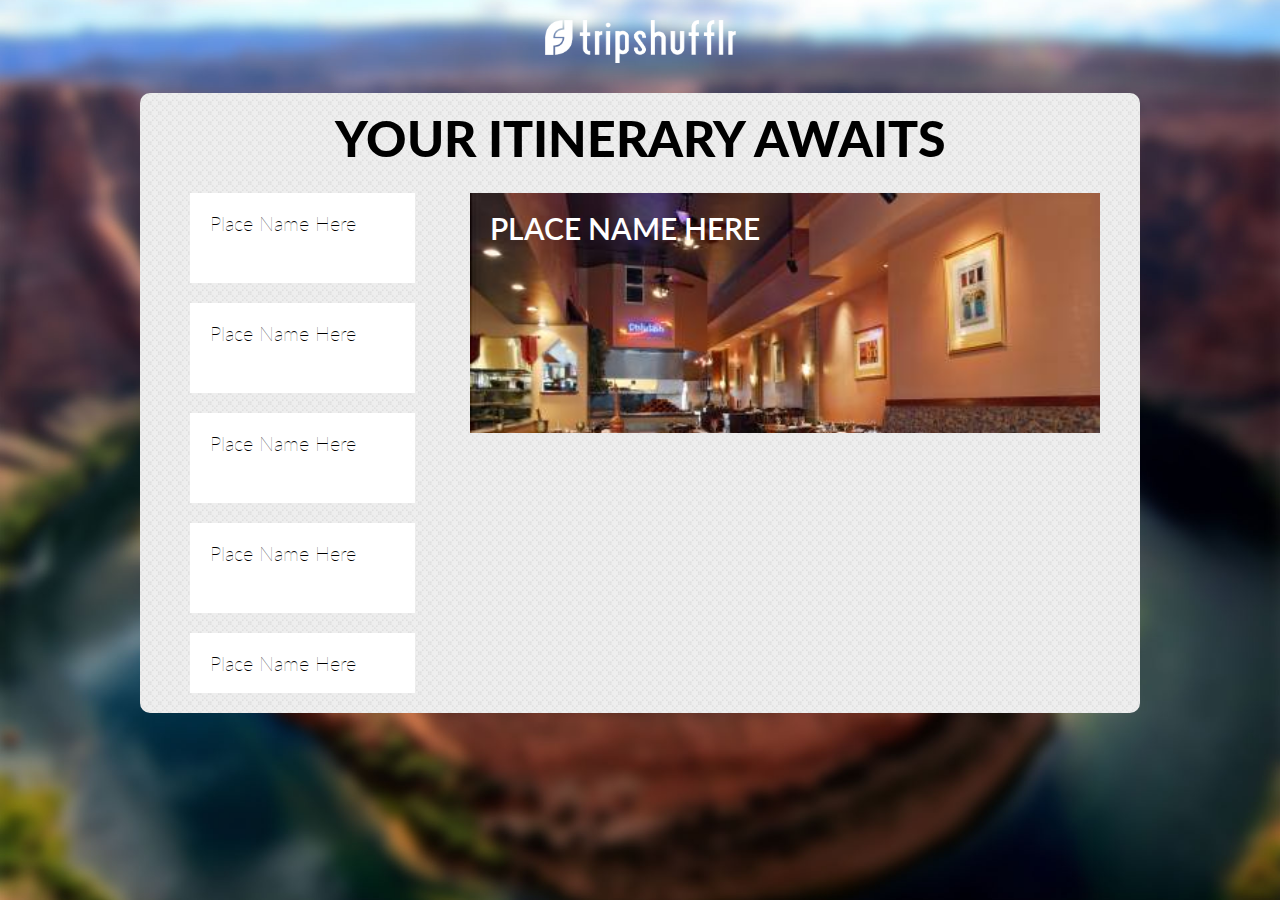
==== results.html @ 8a6928ef "initial frontend" ====
<!doctype html>
<html lang="en">
<head>
  <meta charset="utf-8">
  <title>Tripshufflr</title>
  <meta name="description" content="The HTML5 Herald">
  <meta name="author" content="SitePoint">
  <link rel="stylesheet" href="css/styles.css">
  <!--[if lt IE 9]>
  <script src="http://html5shiv.googlecode.com/svn/trunk/html5.js"></script>
  <![endif]-->
</head>
<body>
  <div id="res-container">
    <div id="logo-min"></div>
  	<div id="center-column">
      <div id="res-header"><h1>Your Itinerary Awaits</h1></div><br>
      <div id="col-container">
        <div id="left-col" class="cc">
          <div class="res-place">
            <h3>Place Name Here</h3>
          </div>
          <div class="res-place">
            <h3>Place Name Here</h3>
          </div>
          <div class="res-place">
            <h3>Place Name Here</h3>
          </div>
          <div class="res-place">
            <h3>Place Name Here</h3>
          </div>
          <div class="res-place">
            <h3>Place Name Here</h3>
          </div>
          <div class="res-place">
            <h3>Place Name Here</h3>
          </div>
          <div class="res-place">
            <h3>Place Name Here</h3>
          </div>
          <div class="res-place">
            <h3>Place Name Here</h3>
          </div>
          <div class="res-place">
            <h3>Place Name Here</h3>
          </div>
          <div class="res-place">
            <h3>Place Name Here</h3>
          </div>
          <div class="res-place">
            <h3>Place Name Here</h3>
          </div>
          <div class="res-place">
            <h3>Place Name Here</h3>
          </div>
        </div>
    </div>
      <div id="detail-col" class="cc">
          <div id="detail-header">
            <h2>Place Name Here</h2>
          </div>
      </div>
      <div id="footer"></div>
    <div>

  </div>
</body>
</html>
---- css/styles.css ----
@import url(http://fonts.googleapis.com/css?family=Lato:300,400,900);

html, body, div, span, applet, object, iframe,
h1, h2, h3, h4, h5, h6, p, blockquote, pre,
a, abbr, acronym, address, big, cite, code,
del, dfn, em, img, ins, kbd, q, s, samp,
small, strike, strong, sub, sup, tt, var,
b, u, i, center,
dl, dt, dd, ol, ul, li,
fieldset, form, label, legend,
table, caption, tbody, tfoot, thead, tr, th, td,
article, aside, canvas, details, embed, 
figure, figcaption, footer, header, hgroup, 
menu, nav, output, ruby, section, summary,
time, mark, audio, video {
	margin: 0;
	padding: 0;
	border: 0;
	font-size: 100%;
	font: inherit;
	vertical-align: baseline;
}
/* HTML5 display-role reset for older browsers */
article, aside, details, figcaption, figure, 
footer, header, hgroup, menu, nav, section {
	display: block;
}
body {
	line-height: 1;
}
ol, ul {
	list-style: none;
}
blockquote, q {
	quotes: none;
}
blockquote:before, blockquote:after,
q:before, q:after {
	content: '';
	content: none;
}
table {
	border-collapse: collapse;
	border-spacing: 0;
}

html {
	height: 100%;
}

body {
	color: #fff;
	font-family: 'Lato', sans-serif;
	font-weight: 100;
	font-size: 30px;
	height: 100%;
	background-image: url('../img/az_subtle.png');
}

#tophalf {
	width: 100%;
	height: 100%;
	overflow: hidden;
	text-align: center;
	background-image: url('../img/hero.jpg');
	background-size: cover;
	background-repeat: no-repeat;
}

#logo {
	background-image: url('../img/logo.png');
	background-size: cover;
	width: 382px;
	height: 86px;
	margin: 0 auto;
	margin-top: 150px;
}

#logo-min {
	background-image: url('../img/logo.png');
	background-size: cover;
	width: 191px;
	height: 43px;
	margin: 0 auto;
	position: relative;
	top: 20px;
}

#top-desc {
	margin-top: 20px;
}

#search {
	position: relative;
	top: 30px;
}

#main-search {
	width: 500px;
	height: 50px;
	border-top-left-radius: 10px;
	border-bottom-left-radius: 10px;
	font-size: 25px;
	padding-left: 10px;
	background: #ffffff; /* Old browsers */
	background: -moz-linear-gradient(top,  #ffffff 0%, #f7f7f7 100%); /* FF3.6+ */
	background: -webkit-gradient(linear, left top, left bottom, color-stop(0%,#ffffff), color-stop(100%,#f7f7f7)); /* Chrome,Safari4+ */
	background: -webkit-linear-gradient(top,  #ffffff 0%,#f7f7f7 100%); /* Chrome10+,Safari5.1+ */
	background: -o-linear-gradient(top,  #ffffff 0%,#f7f7f7 100%); /* Opera 11.10+ */
	background: -ms-linear-gradient(top,  #ffffff 0%,#f7f7f7 100%); /* IE10+ */
	background: linear-gradient(to bottom,  #ffffff 0%,#f7f7f7 100%); /* W3C */
	filter: progid:DXImageTransform.Microsoft.gradient( startColorstr='#ffffff', endColorstr='#f7f7f7',GradientType=0 ); /* IE6-9 */
	border: 1px solid grey;
	font-family: "HelveticaNeue-Light", "Helvetica Neue Light", "Helvetica Neue", Helvetica, Arial, "Lucida Grande", sans-serif;
}

#search-button {
	width: 100px;
	height: 54px;
	border-top-right-radius: 10px;
	border-bottom-right-radius: 10px;
	font-family: "HelveticaNeue-Light", "Helvetica Neue Light", "Helvetica Neue", Helvetica, Arial, "Lucida Grande", sans-serif;
	color: #fff;
	position: relative;
	bottom: 3px;
	font-size: 20px;
	background: #49db2b; /* Old browsers */
	background: -moz-linear-gradient(top,  #49db2b 0%, #169e25 100%); /* FF3.6+ */
	background: -webkit-gradient(linear, left top, left bottom, color-stop(0%,#49db2b), color-stop(100%,#169e25)); /* Chrome,Safari4+ */
	background: -webkit-linear-gradient(top,  #49db2b 0%,#169e25 100%); /* Chrome10+,Safari5.1+ */
	background: -o-linear-gradient(top,  #49db2b 0%,#169e25 100%); /* Opera 11.10+ */
	background: -ms-linear-gradient(top,  #49db2b 0%,#169e25 100%); /* IE10+ */
	background: linear-gradient(to bottom,  #49db2b 0%,#169e25 100%); /* W3C */
	filter: progid:DXImageTransform.Microsoft.gradient( startColorstr='#49db2b', endColorstr='#169e25',GradientType=0 ); /* IE6-9 */
	border: 1px solid DarkGreen;
	border-left: none;
}

#search-button:hover {
	background: #4ee92f; /* Old browsers */
	background: -moz-linear-gradient(top,  #4ee92f 0%, #19c12c 100%); /* FF3.6+ */
	background: -webkit-gradient(linear, left top, left bottom, color-stop(0%,#4ee92f), color-stop(100%,#19c12c)); /* Chrome,Safari4+ */
	background: -webkit-linear-gradient(top,  #4ee92f 0%,#19c12c 100%); /* Chrome10+,Safari5.1+ */
	background: -o-linear-gradient(top,  #4ee92f 0%,#19c12c 100%); /* Opera 11.10+ */
	background: -ms-linear-gradient(top,  #4ee92f 0%,#19c12c 100%); /* IE10+ */
	background: linear-gradient(to bottom,  #4ee92f 0%,#19c12c 100%); /* W3C */
	filter: progid:DXImageTransform.Microsoft.gradient( startColorstr='#4ee92f', endColorstr='#19c12c',GradientType=0 ); /* IE6-9 */
}

#search-button:active {
	background: #169e25;
}

#curcheck {
	position: relative;
	top: 50px;
	font-size: 20px;
}

#curcheck input {
	position: relative;
	bottom: 2px;
	margin-right: 10px;
}

#res-header {
	font-size: 20px;
}

#res-container {
	background:url('../img/hero.jpg') no-repeat center center;
	background-image: url('../img/hero.jpg');
	width: 100%;
    min-height:100%;
    background-size:cover;
   	height: 100%;
}

#center-column {
	width: 960px;
	height: auto;
	margin: 0 auto;
	position: relative;
	top: 50px;
	color: #000;
	text-align: center;
	background-image: url('../img/az_subtle.png');
	padding: 20px;
	border-radius: 10px;
}

#col-container {
	padding: 0;
	margin: 0;
	overflow: hidden;
	float: left;
}

#left-col {
	
	overflow-y: scroll;
	overflow-x: hidden;
	position: relative;
	padding-right: 15px;
	right: -30px;
	height: 500px;
}

#detail-col {
	width: 630px;
	color: #000;
	text-align: left;
	padding-right: 20px;
	float: right;	
}

.res-place {
	width: 200px;
	height: auto;
	min-height: 50px;
	background-color: #fff;
	color: #000;
	margin-bottom: 20px;
	padding: 20px;
	font-size: 20px;
	text-align: left;
}

h1 {
	font-size: 50px;
	text-transform: uppercase;
	font-weight: 900;
	
}

h2 {
	font-weight: 600;
	text-transform: uppercase;

}

#detail-header {
	background-image: url('../img/samples/96662_3.jpg');
	height: 200px;
	background-size: cover;
	background-repeat: no-repeat;
	padding: 20px;
	color: #fff;
	display: block;
}

#detail-header::after {
	width: 100%;
	height: 100%;
	content: "";
	background-color:;
}

#footer {
	clear: both;	
	position: ;
}
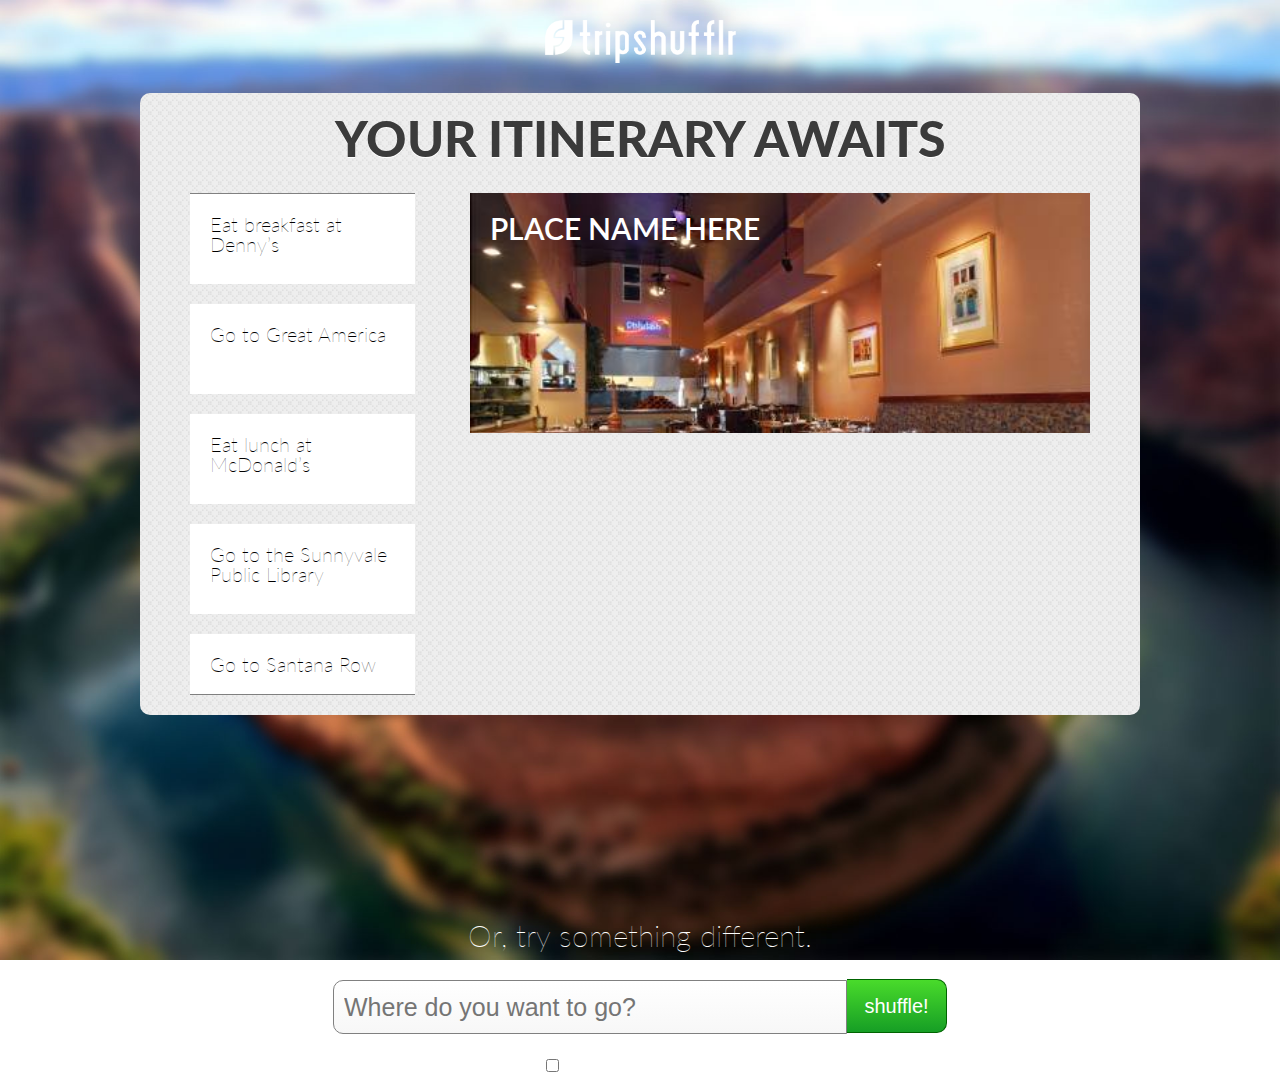
==== commit afa0fd81: "fixed images" ====
--- a/results.html
+++ b/results.html
@@ -13,56 +13,45 @@
 <body>
   <div id="res-container">
     <div id="logo-min"></div>
-  	<div id="center-column">
+    <div id="center-column">
       <div id="res-header"><h1>Your Itinerary Awaits</h1></div><br>
       <div id="col-container">
         <div id="left-col" class="cc">
           <div class="res-place">
-            <h3>Place Name Here</h3>
+            <h3>Eat breakfast at Denny&rsquo;s</h3>
           </div>
           <div class="res-place">
-            <h3>Place Name Here</h3>
+            <h3>Go to Great America</h3>
           </div>
           <div class="res-place">
-            <h3>Place Name Here</h3>
+            <h3>Eat lunch at McDonald&rsquo;s</h3>
           </div>
           <div class="res-place">
-            <h3>Place Name Here</h3>
+            <h3>Go to the Sunnyvale Public Library</h3>
           </div>
           <div class="res-place">
-            <h3>Place Name Here</h3>
+            <h3>Go to Santana Row</h3>
           </div>
           <div class="res-place">
-            <h3>Place Name Here</h3>
-          </div>
-          <div class="res-place">
-            <h3>Place Name Here</h3>
-          </div>
-          <div class="res-place">
-            <h3>Place Name Here</h3>
-          </div>
-          <div class="res-place">
-            <h3>Place Name Here</h3>
-          </div>
-          <div class="res-place">
-            <h3>Place Name Here</h3>
-          </div>
-          <div class="res-place">
-            <h3>Place Name Here</h3>
-          </div>
-          <div class="res-place">
-            <h3>Place Name Here</h3>
+            <h3>Eat dinner at Red Lobster</h3>
           </div>
         </div>
     </div>
       <div id="detail-col" class="cc">
           <div id="detail-header">
             <h2>Place Name Here</h2>
+            <img src="img/samples/96662_3.jpg">
           </div>
       </div>
       <div id="footer"></div>
-    <div>
+    </div>
+
 
   </div>
+      <div id="top-desc">Or, try something different.</div>
+    <div id="search">
+      <input type="text" id="main-search" name="main-search" placeholder="Where do you want to go?"><button id="search-button">shuffle!</button>
+    </div>
+    <div id="curcheck"><input type="checkbox" name="curloc" value="curloc" id="curloc"><label for="curloc">Use current location</label></div>
 </body>
 </html>--- a/css/styles.css
+++ b/css/styles.css
@@ -54,22 +54,24 @@
 	font-weight: 100;
 	font-size: 30px;
 	height: 100%;
-	background-image: url('../img/az_subtle.png');
-}
-
-#tophalf {
-	width: 100%;
-	height: 100%;
-	overflow: hidden;
-	text-align: center;
 	background-image: url('../img/hero.jpg');
 	background-size: cover;
 	background-repeat: no-repeat;
+	text-align: center;
+}
+
+#tophalf {
+	width: 100%;
+	height: 100%;
+	overflow: hidden;
+	text-align: center;
+
 }
 
 #logo {
 	background-image: url('../img/logo.png');
 	background-size: cover;
+	background-repeat: no-repeat;
 	width: 382px;
 	height: 86px;
 	margin: 0 auto;
@@ -168,11 +170,8 @@
 }
 
 #res-container {
-	background:url('../img/hero.jpg') no-repeat center center;
-	background-image: url('../img/hero.jpg');
 	width: 100%;
     min-height:100%;
-    background-size:cover;
    	height: 100%;
 }
 
@@ -204,6 +203,8 @@
 	padding-right: 15px;
 	right: -30px;
 	height: 500px;
+	border-top: 1px solid grey;
+	border-bottom: 1px solid grey;
 }
 
 #detail-col {
@@ -230,23 +231,32 @@
 	font-size: 50px;
 	text-transform: uppercase;
 	font-weight: 900;
-	
+	color: #3B3B3B;
+	text-shadow: 0px 1px white;
 }
 
 h2 {
 	font-weight: 600;
 	text-transform: uppercase;
-
+	position: relative;
+	z-index: 1;	
 }
 
 #detail-header {
-	background-image: url('../img/samples/96662_3.jpg');
 	height: 200px;
-	background-size: cover;
-	background-repeat: no-repeat;
 	padding: 20px;
 	color: #fff;
 	display: block;
+	overflow: hidden;
+}
+
+
+#detail-header img {
+	width: 620px;
+	position: relative;
+	bottom: 50px;
+	right: 20px;
+	z-index: 0;
 }
 
 #detail-header::after {
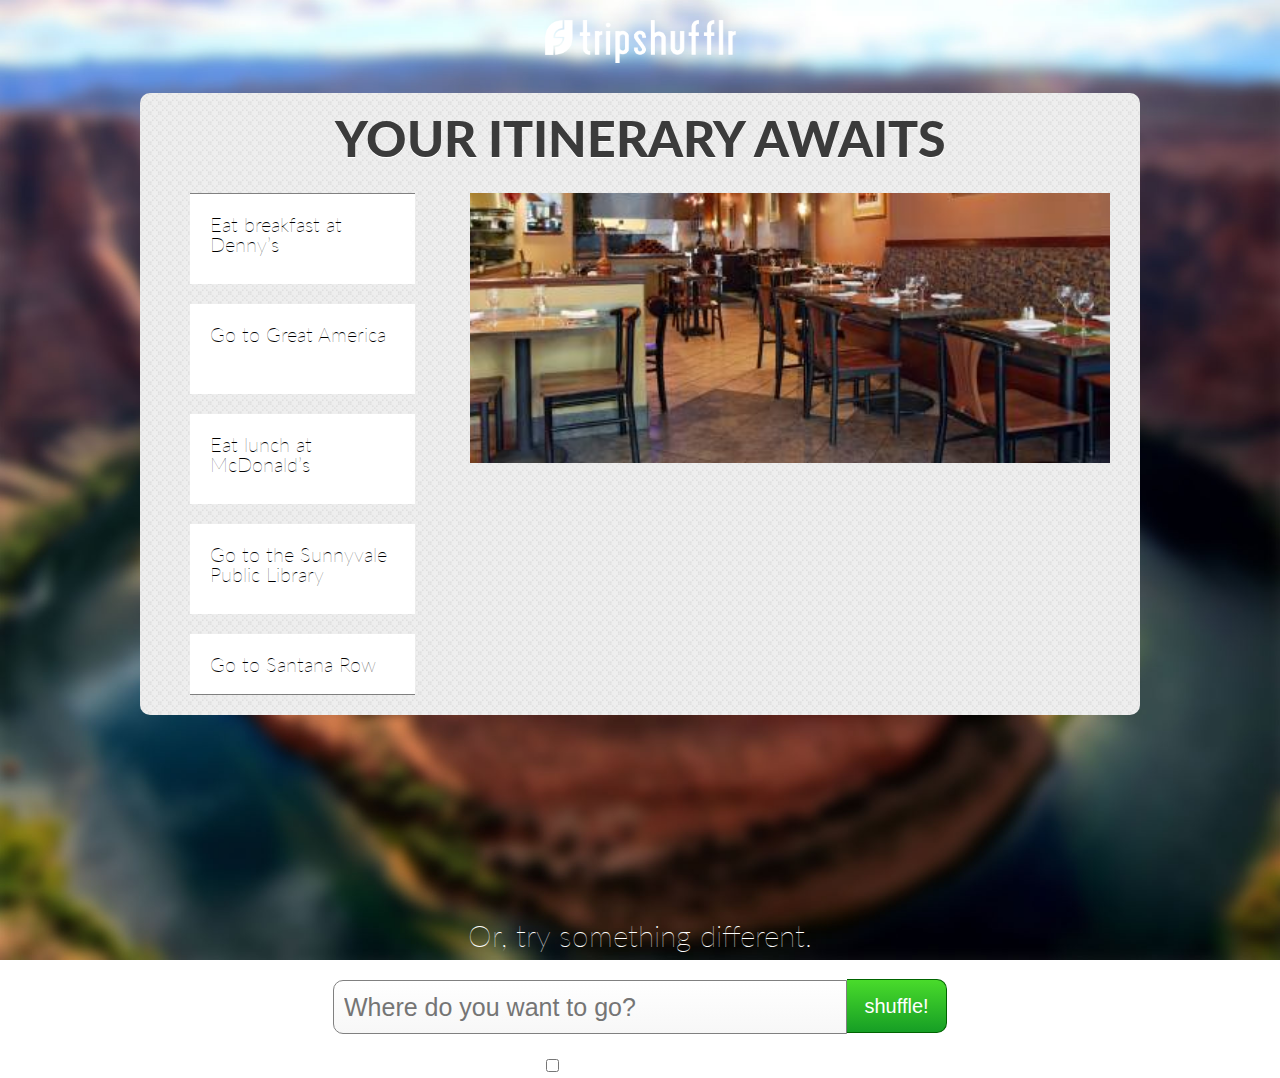
==== commit 625005f5: "working javascript" ====
--- a/results.html
+++ b/results.html
@@ -39,7 +39,7 @@
     </div>
       <div id="detail-col" class="cc">
           <div id="detail-header">
-            <h2>Place Name Here</h2>
+            <h2></h2>
             <img src="img/samples/96662_3.jpg">
           </div>
       </div>
--- a/css/styles.css
+++ b/css/styles.css
@@ -227,6 +227,10 @@
 	text-align: left;
 }
 
+.res-place span, .res-place i, .res-place img {
+	display: none;
+}
+
 h1 {
 	font-size: 50px;
 	text-transform: uppercase;
@@ -243,27 +247,80 @@
 }
 
 #detail-header {
-	height: 200px;
+	width: 620px;
+	height: 280px;
 	padding: 20px;
 	color: #fff;
 	display: block;
 	overflow: hidden;
+	position: relative;
+}
+
+#detail-header h2 {
+	text-shadow: 0px 0px 20px #3b3b3b;
 }
 
 
 #detail-header img {
-	width: 620px;
-	position: relative;
+	width: 100%;
+	position: absolute;
 	bottom: 50px;
 	right: 20px;
 	z-index: 0;
 }
 
-#detail-header::after {
-	width: 100%;
-	height: 100%;
-	content: "";
-	background-color:;
+#detail-details {
+	font-size: 20px;
+	margin-top: -40px;
+	line-height: 1.3;
+}
+
+#rating, #website, #reviews, #athr {
+	display: none;
+}
+
+#rating::before {
+	content: "RATING: ";
+	font-weight: 900;
+	color: #3b3b3b;
+	font-size: 15px;
+}
+
+#rating {
+	float: left;
+}
+
+#website {
+	float: right;
+}
+
+#reviews {
+	clear: both;
+}
+
+#athr {
+	float: right;
+	font-weight: 500;
+	text-transform: uppercase;
+	font-size: 15px;
+}
+
+#athr::before {
+	content: "— ";
+}
+
+#reviews::before {
+	content: "REVIEW: ";
+	font-weight: 900;
+	color: #3B3B3B;
+	font-size: 15px;
+}
+
+#website::before {
+	content: "WEBSITE: ";
+	font-weight: 900;
+	color: #3B3B3B;
+	font-size: 15px;
 }
 
 #footer {
